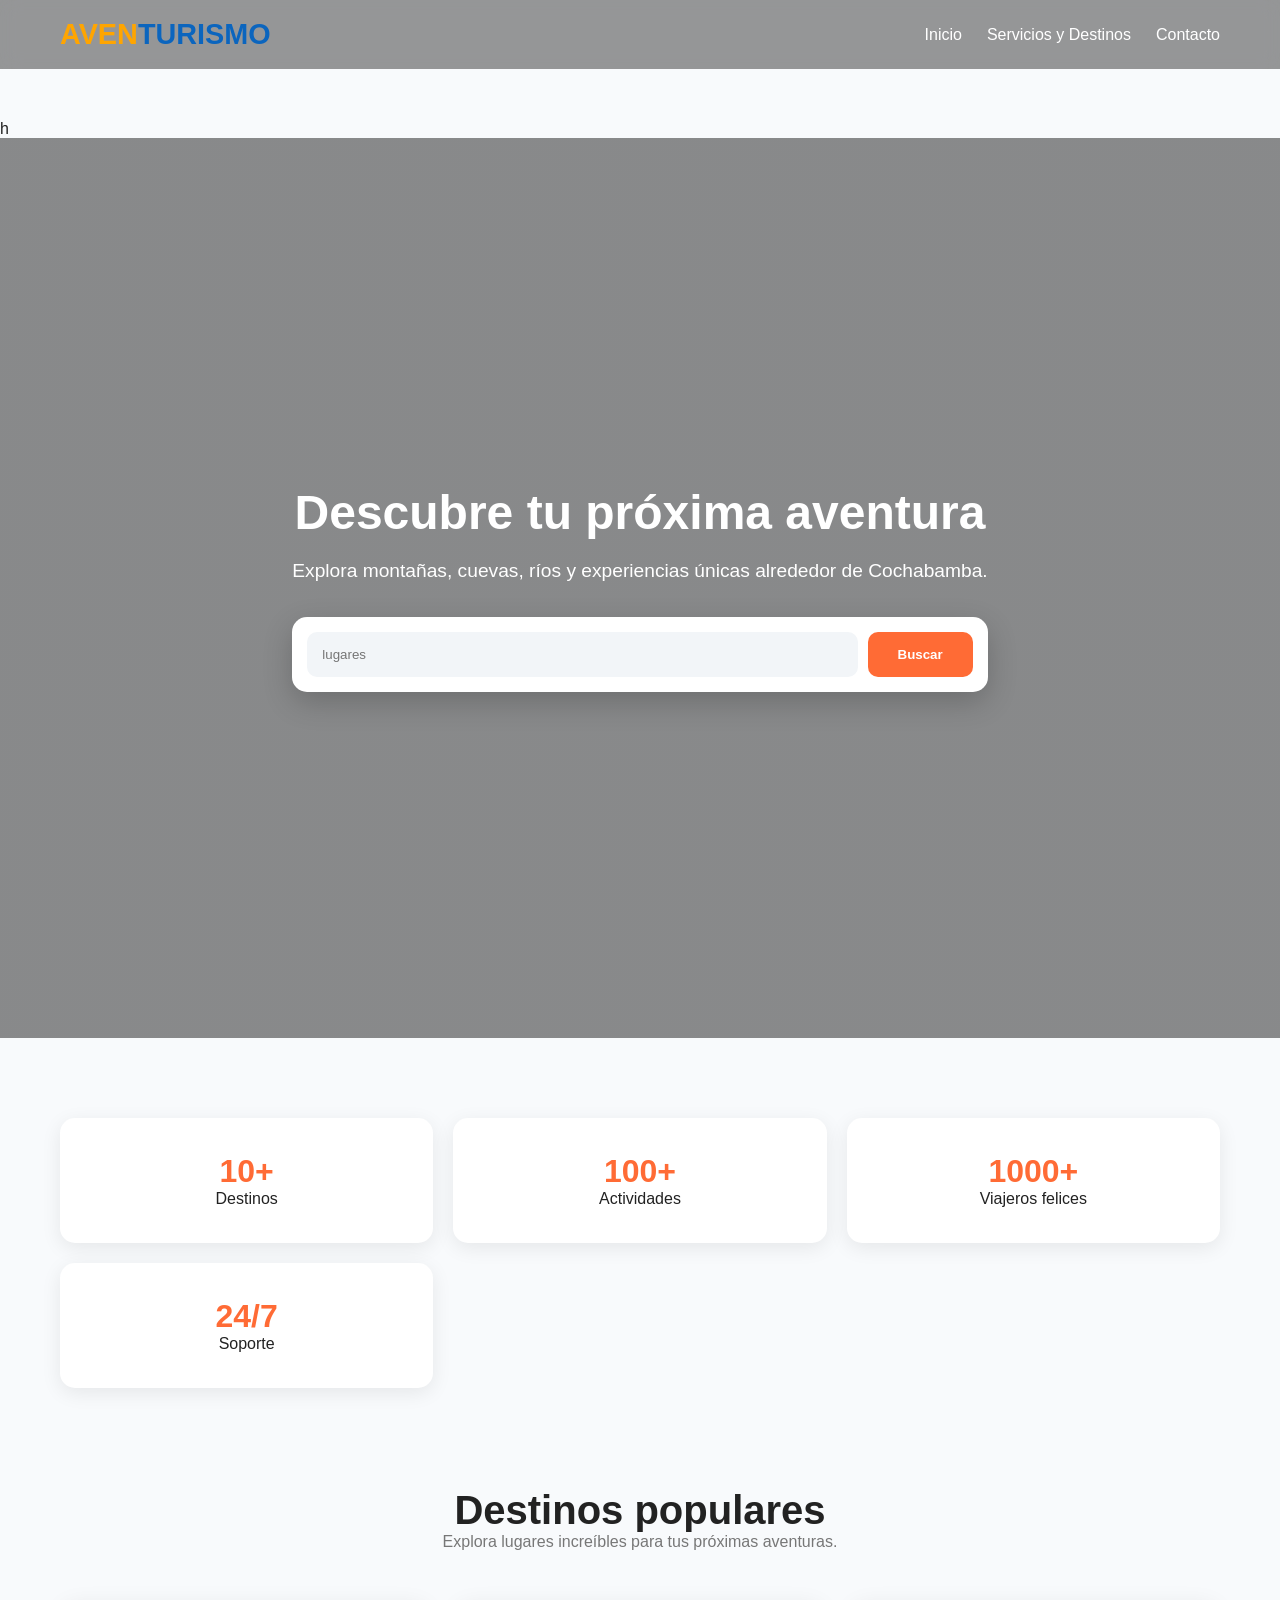
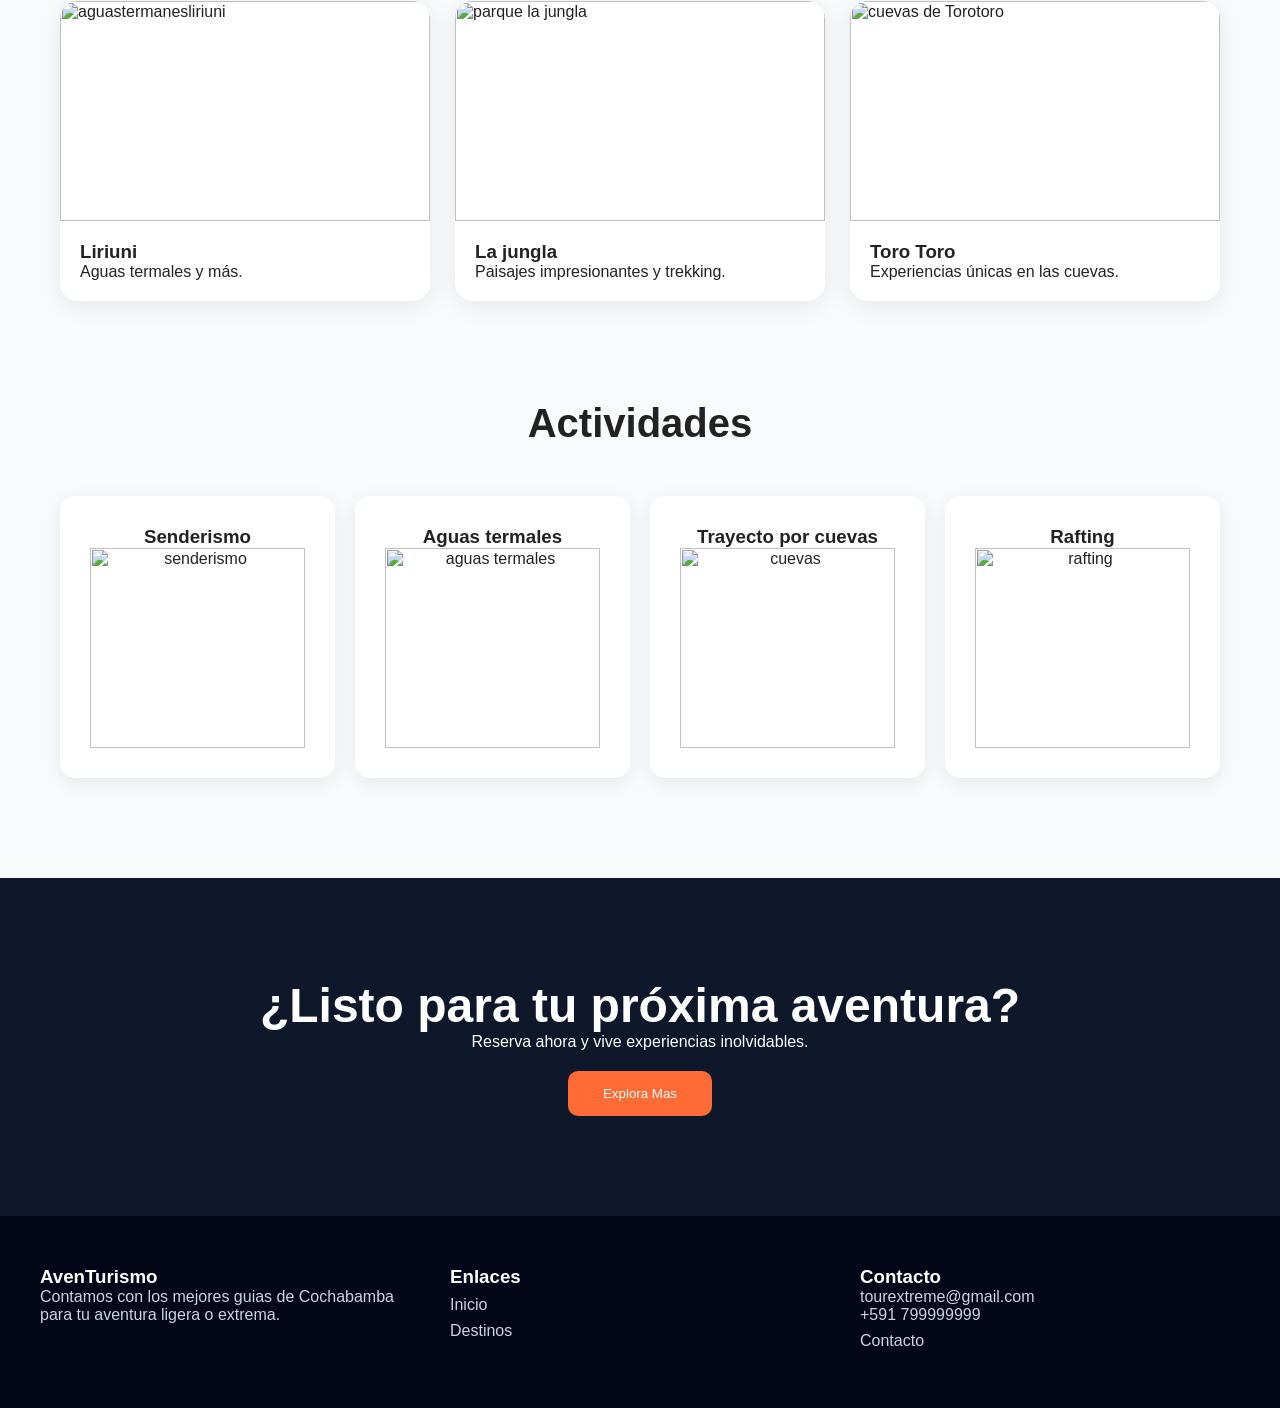
==== index.html @ 712fd17a "miproyectov1.0" ====
h<!DOCTYPE html>
<html lang="es">
<head>
<meta charset="UTF-8">
<meta name="viewport" content="width=device-width, initial-scale=1.0">
<meta name="keywords" content="pagina de turismo dentro de Cochabamba">
<meta name="author" content="Jhoyci Grageda y Franz Ramos">
<title>Lugares turisticos de Cochabamba</title>
<link rel="stylesheet" href="estilos.css">
</head>
<body>
<header>
    <div class="nav">
        <div class="logo">
    <span class="aven">AVEN</span><span class="turismo">TURISMO</span> 
</div>
        <nav class="menu">
            <a href="index.html">Inicio</a>
            <a href="destinos.html">Servicios y Destinos</a>
            <a href="contacto.html">Contacto</a>
        </nav>
    </div>
</header>
<section class="primero">
    <div class="primerocontenido">
        <h1>Descubre tu próxima aventura</h1>
        <p>Explora montañas, cuevas, ríos y experiencias únicas alrededor de Cochabamba.</p>
        <div class="search-box">
            <input type="text" placeholder="lugares">
            <button>Buscar</button>
            
        </div>
    </div>
</section>
<section class="cajas">
    <div class="tabla">
        <h3>10+</h3>
        <p>Destinos</p>
    </div>
    <div class="tabla">
        <h3>100+</h3>
        <p>Actividades</p>
    </div>
    <div class="tabla">
        <h3>1000+</h3>
        <p>Viajeros felices</p>
    </div>
    <div class="tabla">
        <h3>24/7</h3>
        <p>Soporte</p>
    </div>
</section>
<section class="section">
    <div class="section-title">
        <h2>Destinos populares</h2>
        <p>Explora lugares increíbles para tus próximas aventuras.</p>
    </div>
    <div class="cards">
        <div class="card">
            <img src="imagenes/liriuni.jpg"  alt="aguastermanesliriuni">
            <div class="card-content">
                <h3>Liriuni</h3>
                <p>Aguas termales y más.</p>
            </div>
        </div>
        <div class="card">
            <img src="imagenes/lajungla.jpg"  alt="parque la jungla">
            <div class="card-content">
                <h3>La jungla</h3>
                <p>Paisajes impresionantes y trekking.</p>
            </div>
        </div>
        <div class="card">
            <img src="imagenes/torotoro.jpg"  alt="cuevas de Torotoro">
            <div class="card-content">
                <h3>Toro Toro</h3>
                <p>Experiencias únicas en las cuevas.</p>
            </div>
        </div>
    </div>
</section>
<section class="section">
    <div class="section-title">
        <h2>Actividades</h2>
    </div>
    <div class="activities">
        <div class="activity">
            <span></span>
            <h3>Senderismo</h3>
            <img src="imagenes/sende.jpg"  alt="senderismo">
        </div>
        <div class="activity">
            <span></span>
            <h3>Aguas termales</h3>
            <img src="imagenes/aguas.jpg" alt="aguas termales">
        </div>
        <div class="activity">
            <span></span>
            <h3>Trayecto por cuevas</h3>
            <img src="imagenes/cue.jpg" alt="cuevas">
        </div>
         <div class="activity">
            <span></span>
            <h3>Rafting</h3>
            <img src="imagenes/RAF.jpg" alt="rafting">
        </div>
    </div>
</section>
<section class="cta">
    <h2>¿Listo para tu próxima aventura?</h2>
    <p>Reserva ahora y vive experiencias inolvidables.</p>
    <button type="button" onclick="location.href='destinos.html'">Explora Mas</button>
</section>
<footer>
    <div class="footer-container">
        <div>
            <h3>AvenTurismo</h3>
            <p>Contamos con los mejores guias de Cochabamba para tu aventura ligera o extrema.</p>
        </div>
        <div>
            <h3>Enlaces</h3>
            <a href="index.html" target="_blank">Inicio</a>
            <a href="destinos.html" target="_blank">Destinos</a>
        </div>
        <div>
            <h3>Contacto</h3>
            <p>tourextreme@gmail.com</p>
            <p>+591 799999999</p>
            <a href="contacto.html" target="_blank">Contacto</a>
        </div>
    </div>
</footer>
</body>
</html>
---- estilos.css ----
/* BASE*/

*{ /*selector universal*/
    margin:0;
    padding:0;
    box-sizing:border-box;
    font-family:'Poppins',sans-serif;
}

body{
    padding-top: 90px;
    background:#f8fafc;
    color:#222;
}

/* LOGO COLORS */
.aven{ color: orange; }
.turismo{ color: #0b65be; }


/* HEADER*/

header{
    position:fixed;
    width:100%;
    top:0;
    left:0;
    z-index:1000; /* el elemento aparece encima o debajo de otro cuando se superponen*/
    background:rgba(0,0,0,.4);
    backdrop-filter:blur(10px);
}

.nav{
    max-width:1200px;
    margin:auto;
    display:flex;
    justify-content:space-between;
    align-items:center;
    padding:18px 20px;
}

.logo{
    color:#fff;
    font-size:1.8rem;
    font-weight:700;
}

.menu{
    display:flex;
    gap:25px;
}

.menu a{
    color:white;
    text-decoration:none;
    font-weight:500;
}


/* Primera parte*/

.primero{
    height:100vh;
    background:
    linear-gradient(rgba(0,0,0,.45),rgba(0,0,0,.45)),
    url("../imagenes/pantalla.jpg");
    background-size:cover;
    background-position:center;
    display:flex;
    align-items:center;
    justify-content:center;
    text-align:center;
    color:white;
    padding:20px;
}

.primerocontenido{ max-width:900px; }

.primero h1{
    font-size:4rem;
    margin-bottom:20px;
}

.primero p{
    font-size:1.2rem;
    margin-bottom:35px;
}


/* SEARCH */
.search-box{
    background:white;
    border-radius:15px;
    padding:15px;
    display:flex;
    gap:10px; /*crear separacion sin tener que usar margin, va de la mano de flexbox o grid*/
    max-width:850px;
    margin:auto;
    box-shadow:0 10px 30px rgba(0,0,0,.2);
}

.search-box input{
    flex:1;
    padding:15px;
    border:none;
    background:#f2f5f8;
    border-radius:10px;
}

.search-box button{
    border:none;
    padding:15px 30px;
    background:#ff6b35;
    color:white;
    border-radius:10px;
    cursor:pointer;
    font-weight:600;
}


/* cajas/tablas*/

.cajas{
    max-width:1200px;
    margin:80px auto;
    display:grid;
    grid-template-columns:repeat(4,1fr);
    gap:20px;
    padding:0 20px;
}

.tabla{
    background:white;
    text-align:center;
    padding:35px;
    border-radius:15px;
    box-shadow:0 5px 20px rgba(0,0,0,.08);
}

.tabla h3{
    color:#ff6b35;
    font-size:2rem;
}


/* SECCIONES GENERALES*/
.section{
    max-width:1200px;
    margin:100px auto;
    padding:0 20px;
}

.section-title{
    text-align:center;
    margin-bottom:50px;
}

.section-title h2{
    font-size:2.5rem;
}

.section-title p{
    color:#777;
}


/* CARTAS DE LOS DESTINOS*/
.destinos-section{
    padding:100px 20px;
    background:#f8fafc;
}
.destinos-header{
    text-align:center;
    margin-bottom:40px;
}

.destinos-header h2{
    font-size:2.8rem;
    color:#0f172a;
    margin-bottom:10px;
}
.cards{
    display:grid;
    grid-template-columns:repeat(auto-fit,minmax(280px,1fr));
    gap:25px;
}

.card{
    background:white;
    border-radius:18px;
    overflow:hidden;
    box-shadow:0 5px 25px rgba(0,0,0,.08);
    transition:.3s;
}

.card:hover{
    transform:translateY(-10px);
}

.card img{
    width:100%;
    height:220px;
    object-fit:cover;
}

.card-content{
    padding:20px;
}


/*  ACTIVIDADES*/


.activities{
    display:grid;
    grid-template-columns:repeat(auto-fit,minmax(250px,1fr));
    gap:20px;
}

.activity{
    background:#fff;
    padding:30px;
    border-radius:15px;
    text-align:center;
    box-shadow:0 5px 20px rgba(0,0,0,.08);
}

.activity img{
    width:100%;
    height:200px;
    object-fit:cover;
}


/* PARTES DE BOTONES*/

.cta{
    background:#0f172a;
    color:white;
    text-align:center;
    padding:100px 20px;
}

.cta h2{
    font-size:3rem;
}

.cta button{
    margin-top:20px;
    padding:15px 35px;
    border:none;
    border-radius:10px;
    background:#ff6b35;
    color:white;
    cursor:pointer;
}


/* FOOTER*/

footer{
    background:#020617;
    color:#cbd5e1;
    padding:50px 20px;
}

.footer-container{
    max-width:1200px;
    margin:auto;
    display:grid;
    grid-template-columns:repeat(auto-fit,minmax(250px,1fr));
    gap:30px;
}

.footer-container h3{
    color:white;
}

.footer-container a{
    display:block;
    color:#cbd5e1;
    text-decoration:none;
    margin:8px 0;
}


/* CONTACTO*/

.contact-section{
    padding:100px 20px;
}

.contact-header{
    text-align:center;
    margin-bottom:60px;
}

.contact-container{
    max-width:1200px;
    margin:auto;
    display:grid;
    grid-template-columns:400px 1fr;
    gap:40px;
}

.info-card{
    background:white;
    padding:25px;
    border-radius:16px;
    display:flex;
    gap:20px;
    box-shadow:0 5px 20px rgba(0,0,0,.08);
}

.contact-form{
    background:white;
    padding:35px;
    border-radius:20px;
}


/* FOOTER DESTINJOS*/

.paquetes-section{
    padding:100px 20px;
    background:#0f172a;
    color:white;
}

.paquetes-header{
    text-align:center;
    margin-bottom:60px;
}

.paquetes-header h2{
    font-size:2.8rem;
    margin-bottom:10px;
}

.paquetes-header p{
    color:#cbd5e1;
}
.paquetes-grid{
    max-width:1200px;
    margin:auto;
    display:grid;
    grid-template-columns:repeat(auto-fit,minmax(280px,1fr));
    gap:25px;
}
.paquete-card{
    background:#111827;
    border:1px solid #1f2937;
    border-radius:20px;
    padding:30px;
    text-align:center;
    transition:.3s;
    position:relative;
}

.paquete-card:hover{
    transform:translateY(-10px);
    border-color:#ff6b35;
}
.destacado{
    background:#1f2937;
    border:2px solid #ff6b35;
    transform:scale(1.05);
}
.paquete-card h3{
    font-size:1.5rem;
    margin-bottom:10px;
}

.precio{
    font-size:2.5rem;
    color:#ff6b35;
    font-weight:bold;
}

.sub{
    color:#94a3b8;
    margin-bottom:20px;
}
.paquete-card ul li{
    margin:10px 0;
    color:#e2e8f0;
    font-size:14px;
}

/* BOTÓN */
.paquete-card button{
    width:100%;
    padding:12px;
    border:none;
    border-radius:12px;
    background:#ff6b35;
    color:white;
    font-size:15px;
    cursor:pointer;
    transition:.3s;
}

.paquete-card button:hover{
    background:#e85a28;
}
/*TABLAS DE DESTINO*/
table{
    width: 80%;
    margin: 20px auto;
    border-collapse: collapse;
    background: white;
    border: 2px solid #1e3a8a;
}

th{
    background: #1e3a8a;
    color: white;
    padding: 12px;
    text-align: center;
}

td{
    padding: 10px;
    text-align: center;
    border: 1px solid #cbd5e1;
}

tr:nth-child(even){
    background: #f1f5f9;
}

tr:hover{
    background: #dbeafe;
}

/* MEDIAQUERES*/

/* COMPUTADORA */


@media (min-width: 1025px){

    body{
        padding-top:120px;
    }

    .primero h1{
        font-size:3rem;
    }

    .cajas{
        grid-template-columns:repeat(3,1fr);
    }

    .menu{
        flex-direction:row;
    }

    .search-box{
        flex-direction:row;
    }

    .contact-container{
        grid-template-columns:repeat(2,1fr);
    }
}


/* TABLET */
@media (min-width:769px) and (max-width:1024px){

    body{
        padding-top:140px;
    }

    .primero h1{
        font-size:2.6rem;
    }

    .cajas{
        grid-template-columns:repeat(2,1fr);
    }

    .menu{
        flex-direction:row;
    }

    .search-box{
        flex-direction:row;
    }

    .card img,
    .activity img{
        width:100%;
        height:220px;
        object-fit:cover;
    }

    .contact-container{
        grid-template-columns:1fr;
    }
}
/* CELULAR */
@media (max-width:768px){

    body{
        padding-top:160px;
    }

    .primero h1{
        font-size:2.2rem;
    }

    .cajas{
        grid-template-columns:1fr;
    }

    .menu{
        flex-direction:column;
    }

    .search-box{
        flex-direction:column;
    }

    .card img,
    .activity img{
        width:100%;
        height:200px;
        object-fit:cover;
    }

    .contact-container{
        grid-template-columns:1fr;
    }
}
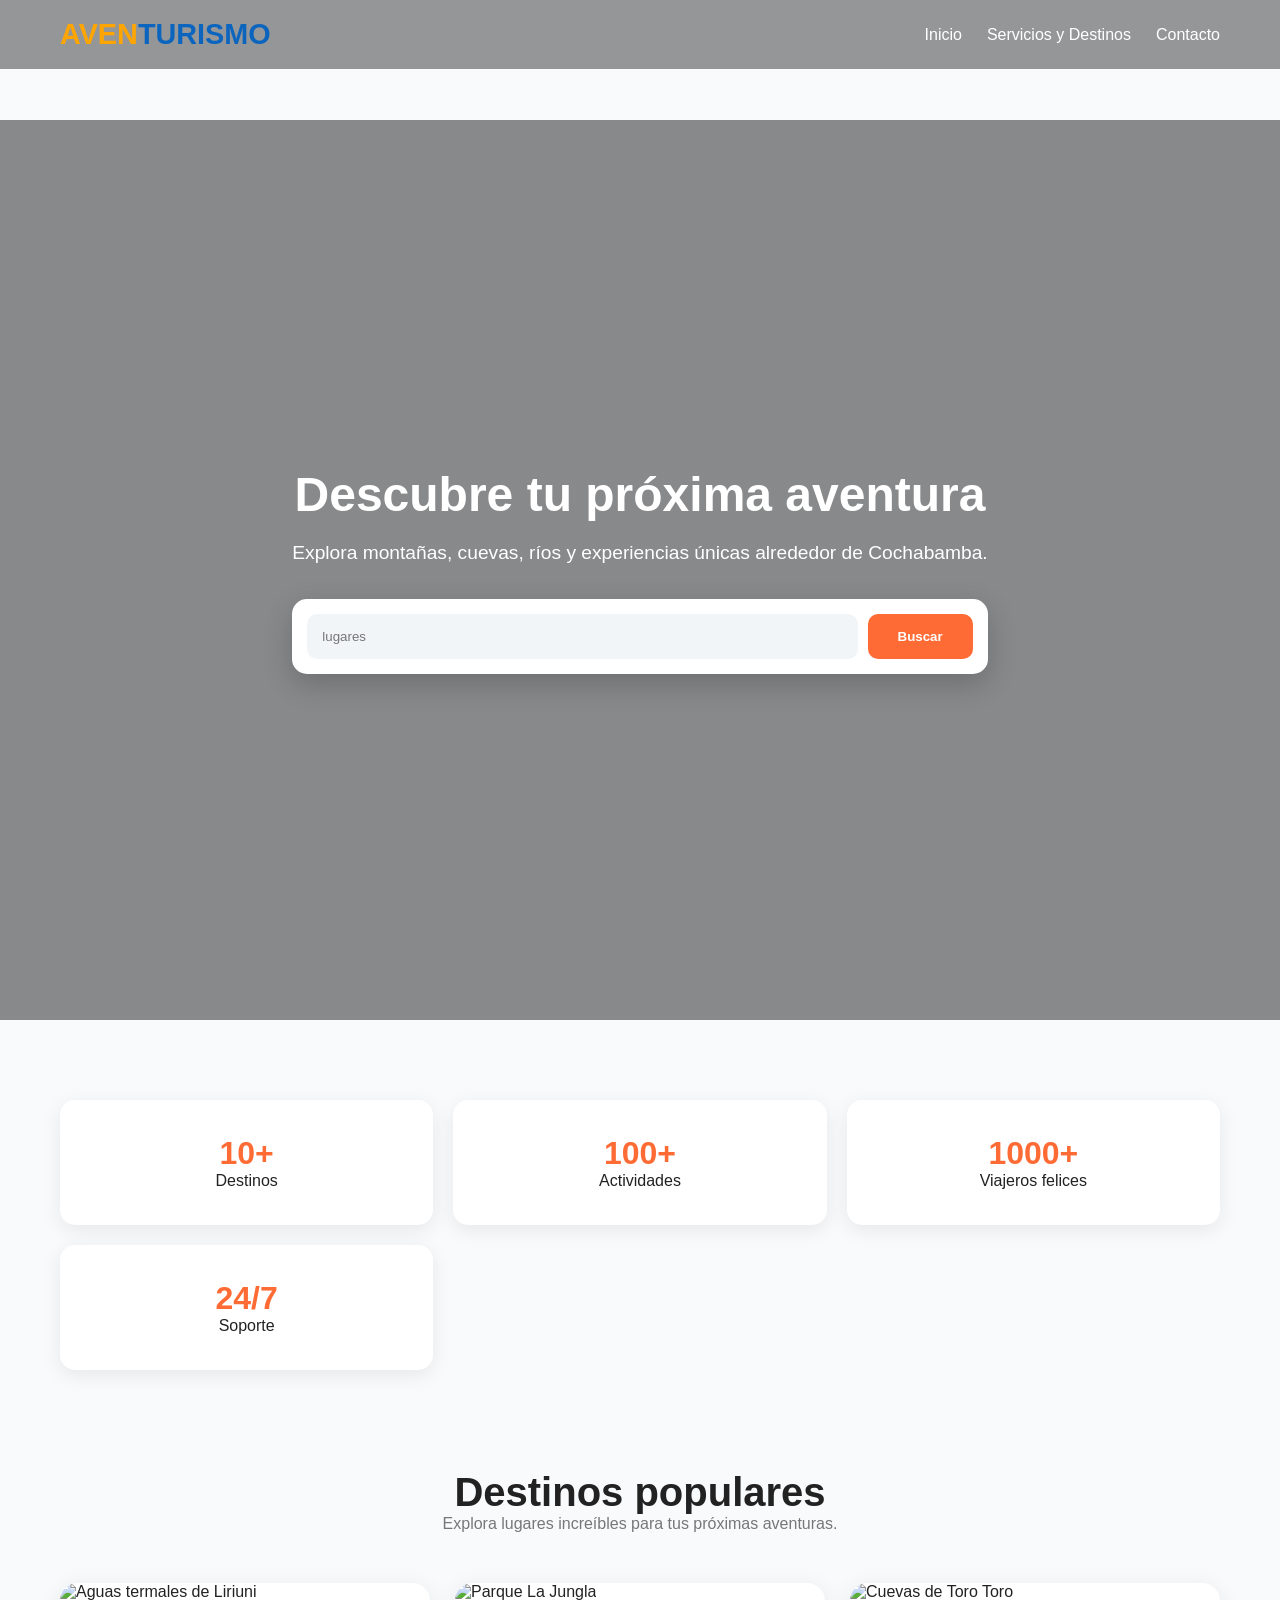
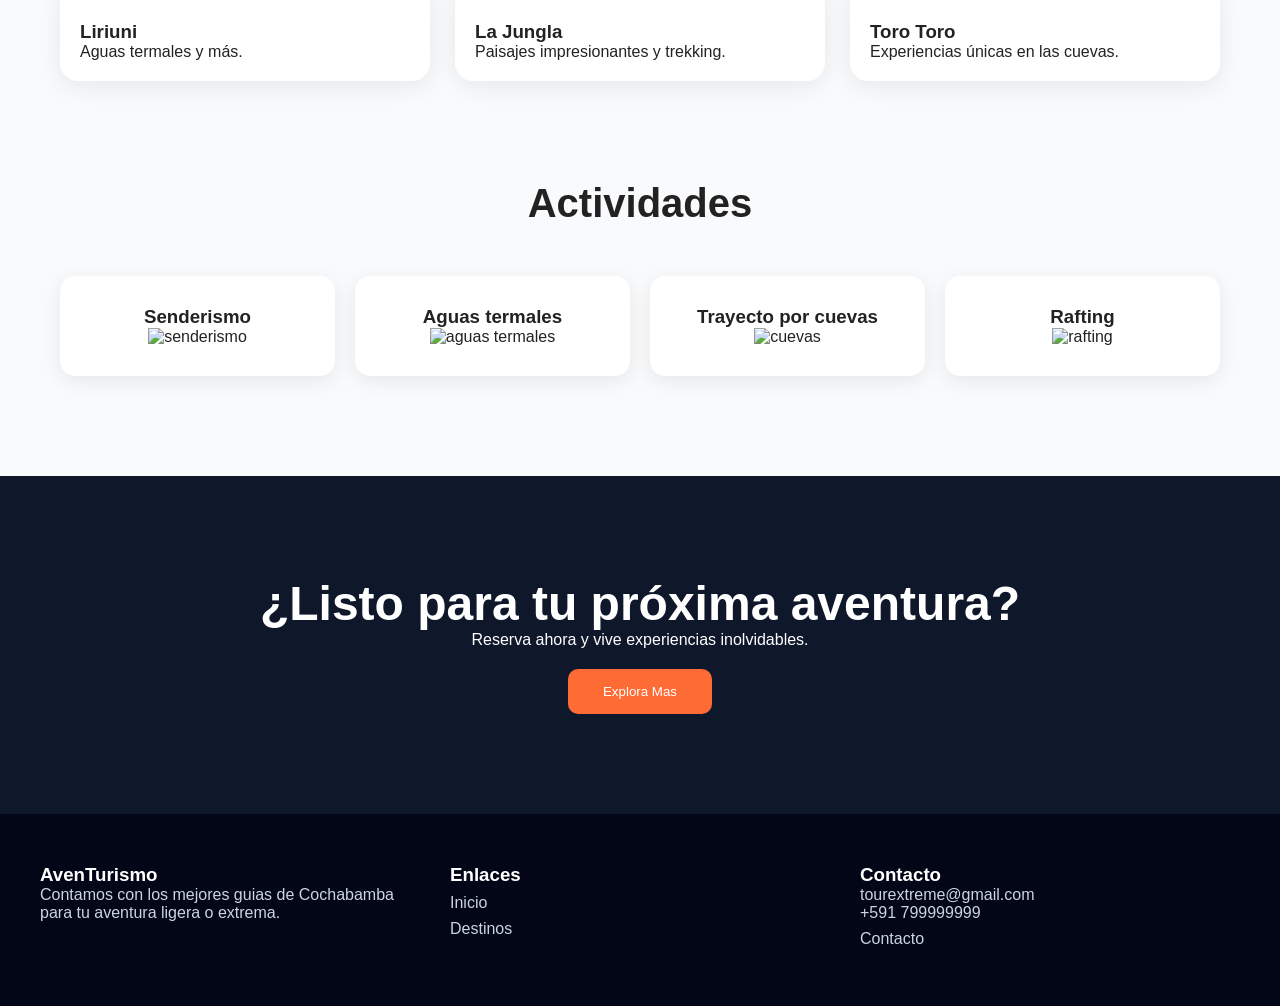
==== commit 54647516: "Update index.html v2.0 se añadio las imagenes" ====
--- a/index.html
+++ b/index.html
@@ -1,4 +1,4 @@
-h<!DOCTYPE html>
+<!DOCTYPE html>
 <html lang="es">
 <head>
 <meta charset="UTF-8">
@@ -55,23 +55,26 @@
         <h2>Destinos populares</h2>
         <p>Explora lugares increíbles para tus próximas aventuras.</p>
     </div>
-    <div class="cards">
-        <div class="card">
-            <img src="imagenes/liriuni.jpg"  alt="aguastermanesliriuni">
+   <div class="cards">
+    <div class="card">
+        <img src="https://encrypted-tbn0.gstatic.com/images?q=tbn:ANd9GcT6s-FtoeRzM5sK1Ujm99mfkqeTNK1U8cDIedVm8cSWHp30pR7p"
+                 alt="Aguas termales de Liriuni">
             <div class="card-content">
                 <h3>Liriuni</h3>
                 <p>Aguas termales y más.</p>
             </div>
         </div>
         <div class="card">
-            <img src="imagenes/lajungla.jpg"  alt="parque la jungla">
+            <img src="https://encrypted-tbn1.gstatic.com/images?q=tbn:ANd9GcQY8IGkSRnMkcMTE3no4Zdu-TtBSgPojnCCtofFVv_7MnFVbGu5"
+                alt="Parque La Jungla">
             <div class="card-content">
-                <h3>La jungla</h3>
+                <h3>La Jungla</h3>
                 <p>Paisajes impresionantes y trekking.</p>
             </div>
         </div>
         <div class="card">
-            <img src="imagenes/torotoro.jpg"  alt="cuevas de Torotoro">
+            <img src="https://encrypted-tbn0.gstatic.com/images?q=tbn:ANd9GcQTidq17rzGl216HEEH1PXq3E1Mhy2O2XZCjbgG5MAjBObTdqpG"
+                 alt="Cuevas de Toro Toro">
             <div class="card-content">
                 <h3>Toro Toro</h3>
                 <p>Experiencias únicas en las cuevas.</p>
@@ -87,22 +90,22 @@
         <div class="activity">
             <span></span>
             <h3>Senderismo</h3>
-            <img src="imagenes/sende.jpg"  alt="senderismo">
+            <img src="https://encrypted-tbn0.gstatic.com/images?q=tbn:ANd9GcTEgfHz0HsomwMneNLbxdU9P48jpPJ-uDQTuFrGWFqOYAhud-DM"  alt="senderismo">
         </div>
         <div class="activity">
             <span></span>
             <h3>Aguas termales</h3>
-            <img src="imagenes/aguas.jpg" alt="aguas termales">
+            <img src="https://encrypted-tbn3.gstatic.com/images?q=tbn:ANd9GcQIVIwkxYcHK1wLW__ygjSnQFqsZ05JJkf2kUplssagm8fo54Mh" alt="aguas termales">
         </div>
         <div class="activity">
             <span></span>
             <h3>Trayecto por cuevas</h3>
-            <img src="imagenes/cue.jpg" alt="cuevas">
+            <img src="https://encrypted-tbn1.gstatic.com/images?q=tbn:ANd9GcQqjeILtNyr0pCBTEyHFOux2O3uoHVhQfmMGmXA1-T8w_AFAhBm" alt="cuevas">
         </div>
          <div class="activity">
             <span></span>
             <h3>Rafting</h3>
-            <img src="imagenes/RAF.jpg" alt="rafting">
+            <img src="https://encrypted-tbn3.gstatic.com/images?q=tbn:ANd9GcQTjTwy4Ar6KryYLUwVnHbrtLWEOtRcX-vrocUZFhTBXGGKU05E" alt="rafting">
         </div>
     </div>
 </section>
@@ -131,4 +134,4 @@
     </div>
 </footer>
 </body>
-</html>+</html>
